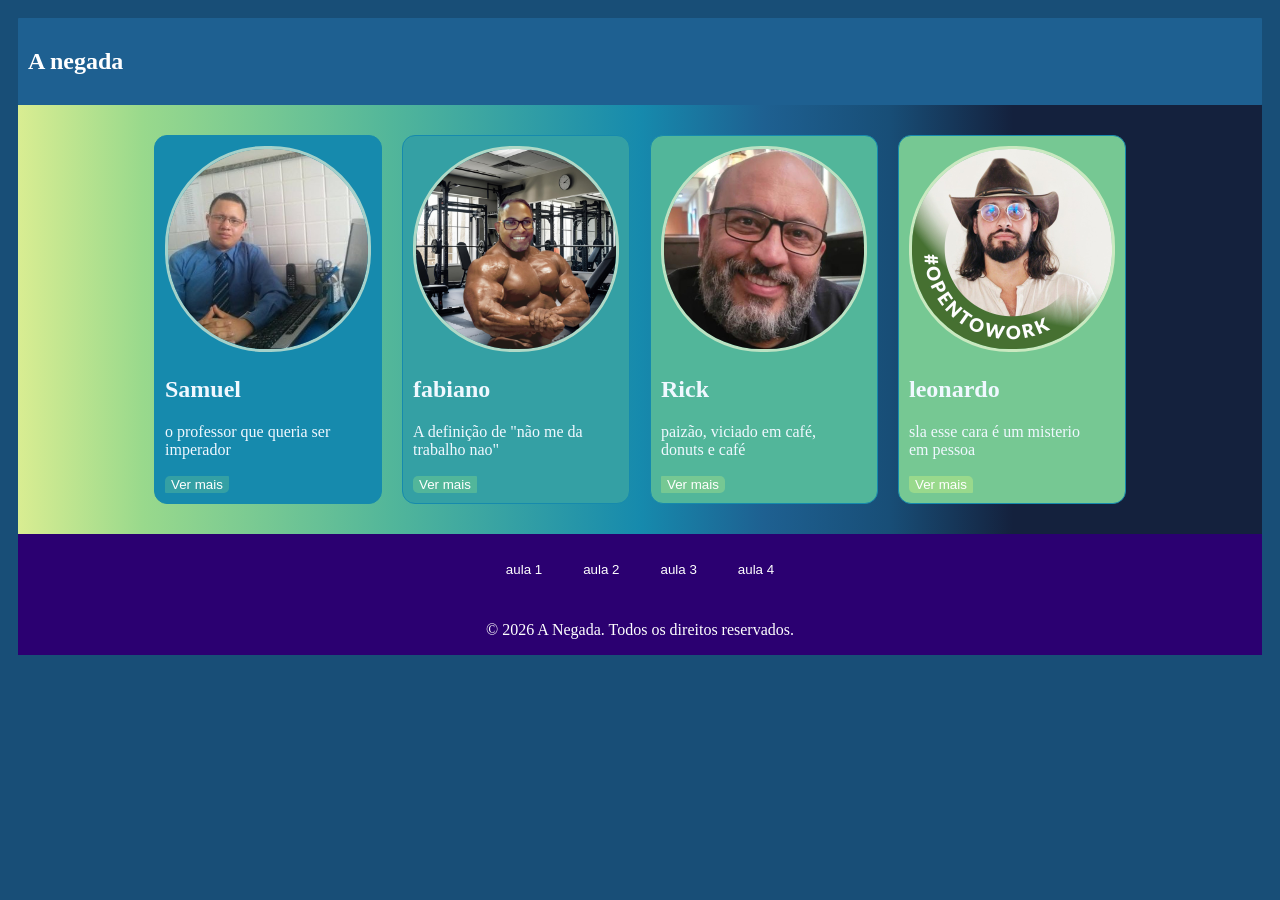
==== atividade0505/index.html @ 9534bae5 "Add files via upload" ====
<!DOCTYPE html>
<html lang="ptbr">
<head>
    <meta charset="UTF-8">
    <meta name="viewport" content="width=device-width, initial-scale=1.0">
    <link rel="stylesheet" href="style.css">
    <title>Document</title>
</head>
<body>
    <header>
        <section>
            <h1>A negada</h1>
        </section>
    </header>
    <main>
        <section id="section-1">
            <section class="card" id="card1">
                <img class="img" src="img/nego1.jpg" alt="">
                <h2>Samuel</h2>
                <p>o professor que queria ser <br> imperador</p>
                <a href=""><button id="cdbtn1">Ver mais</button></a>
            </section>
            <section class="card" id="card2">
                <img class="img" src="img/nego2.png" alt="">
                <h2>fabiano</h2>
                <p>A definição de "não me da  <br> trabalho nao"</p>
                <a href=""><button id="cdbtn2">Ver mais</button></a>
            </section>
            <section class="card" id="card3">
                <img class="img" src="img/nego3.jpg" alt="">
                <h2>Rick</h2>
                <p>paizão, viciado em café, <br>donuts e café</p>
                <a href=""><button id="cdbtn3">Ver mais</button></a>
            </section>
            <section class="card" id="card4">
                <img class="img" src="img/nego4.jpg" alt="">
                <h2>leonardo</h2>
                <p>sla esse cara é um misterio <br>em pessoa</p>
                <a href=""><button id="cdbtn4">Ver mais</button></a>
            </section>
        </section>
    </main>
    <footer id="footer">
        <section id="sct-ft1">
            <button  class="sct-ft1-item" id="sct-ft1-item1"><a href="">aula 1</a></button>
            <button  class="sct-ft1-item" id="sct-ft1-item2"><a href="">aula 2</a></button>
            <button  class="sct-ft1-item" id="sct-ft1-item3"><a href="">aula 3</a></button>
            <button  class="sct-ft1-item" id="sct-ft1-item4"><a href="">aula 4</a></button>
        </section>
        <section id="sct-ft2">
            <p>© 2026 A Negada. Todos os direitos reservados.</p>
        </section>
    </footer>
</body>
</html>
---- atividade0505/style.css ----
body{
    background-color: #184e77;
    color: cadetblue;
    font-family: comic sans MS;
    padding: 10px;
}
header{
    background-color: #1e6091;
    color: white;
    border-radius: 1px;
    padding: 10px;
}
#section-1{
    background: linear-gradient(90deg, #d9ed92 0%, #99d98c 10%, #76c893 20%, #52b69a 30%, #34a0a4 40%, #168aad 50%, #1e6091 60%,#184e77 70%,#14213d 80%, #14213d 90%), url(img/bg1.jpg);
    display: flex;
    justify-content: center;
    flex-direction:row;
    gap: 20px;
    padding: 30px;
}
.card{
    border: 1.5px solid #168aad;
    padding: 10px;
    border-radius: 13px;
}
#card1{
    background-color: #168aad;
    color: aliceblue;
}
#card2{
    background-color: #34a0a4;
    color: aliceblue;
}
#card3{
    background-color: #52b69a;
    color: aliceblue;
}
#card4{
    background-color: #76c893;
    color: aliceblue;
}
button{
    border: none;
}
#cdbtn1{
    background-color: #34a0a4;
    color: white;
    border-radius: 5px 1px 5px 1px;
}
#cdbtn2{
    background-color: #52b69a;
    color: white;
    border-radius: 5px 1px 1px 5px;
}
#cdbtn3{
    background-color: #76c893;
    color: white;
    border-radius: 1px 5px 5px 1px;
}
#cdbtn4{
    background-color: #99d98c;
    color: white;
    border-radius: 1px 5px 1px 5px;
}
footer{
    background-color: #2b0071;
    color: white;
    border-radius: none;
}

#sct-ft1{
    display: flex;
    flex-direction: row;
    color: white;
    padding: 25px;
    gap: 35px;
    justify-content: center;
}
.sct-ft1-item{
    background-color: #2b0071;
    padding: 3px;
}
.sct-ft1-item a{
    color: white;
    text-decoration: none;
}
#sct-ft2{
    display: flex;
    justify-content: center;    
}

.img{
    border:3px solid rgba(255, 254, 221, 0.616);
    width: 200px;
    height: 200px;
    border-radius: 100px;
}
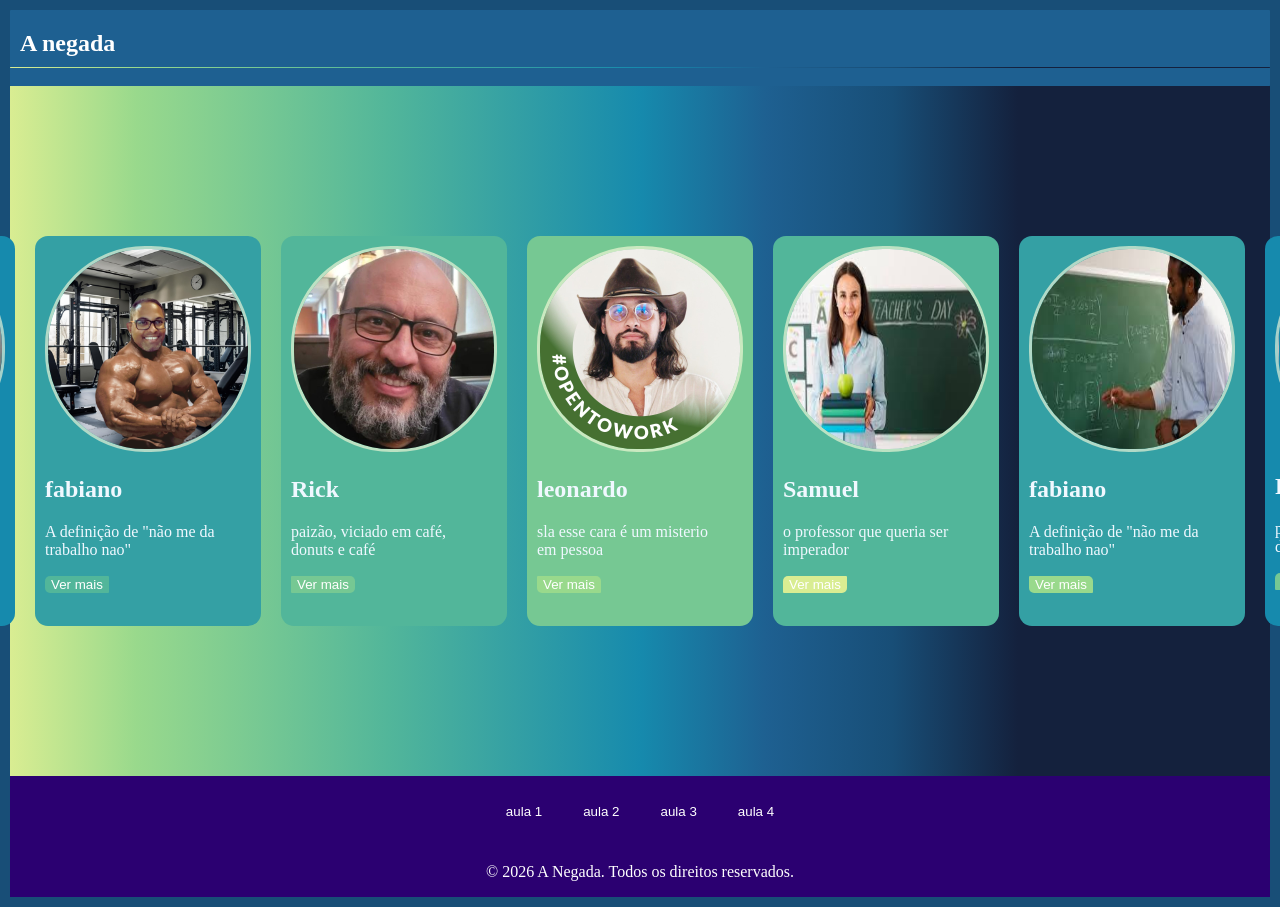
==== commit f894a4e0: "Add files via upload" ====
--- a/atividade0505/index.html
+++ b/atividade0505/index.html
@@ -10,6 +10,7 @@
     <header>
         <section>
             <h1>A negada</h1>
+            <hr>
         </section>
     </header>
     <main>
@@ -38,7 +39,26 @@
                 <p>sla esse cara é um misterio <br>em pessoa</p>
                 <a href=""><button id="cdbtn4">Ver mais</button></a>
             </section>
+            <section class="card" id="card5">
+                <img class="img" src="[data-uri]" alt="">
+                <h2>Samuel</h2>
+                <p>o professor que queria ser <br> imperador</p>
+                <a href=""><button id="cdbtn5">Ver mais</button></a>
+            </section>
+            <section class="card" id="card6">
+                <img class="img" src="[data-uri]" alt="">
+                <h2>fabiano</h2>
+                <p>A definição de "não me da  <br> trabalho nao"</p>
+                <a href=""><button id="cdbtn6">Ver mais</button></a>
+            </section>
+            <section class="card" id="card7">
+                <img class="img" src="https://encrypted-tbn0.gstatic.com/images?q=tbn:ANd9GcT37BXY4RTwM3s8_jLnmp3pNFXjFggwrkHEMQ&s" alt="">
+                <h2>Rick</h2>
+                <p>paizão, viciado em café, <br>donuts e café</p>
+                <a href=""><button id="cdbtn7">Ver mais</button></a>
+            </section>
         </section>
+        
     </main>
     <footer id="footer">
         <section id="sct-ft1">
--- a/atividade0505/style.css
+++ b/atividade0505/style.css
@@ -3,23 +3,36 @@
     color: cadetblue;
     font-family: comic sans MS;
     padding: 10px;
+    margin: 0px;
 }
 header{
     background-color: #1e6091;
     color: white;
     border-radius: 1px;
-    padding: 10px;
+    padding-block: 10px;
+}
+h1{
+    margin: 10px;
+}
+hr{
+    border:none;
+    height: 1px;
+    background: linear-gradient(90deg, #d9ed92 0%, #99d98c 10%, #76c893 20%, #52b69a 30%, #34a0a4 40%, #168aad 50%, #1e6091 60%,#184e77 70%,#14213d 80%, #14213d 90%), url(img/bg1.jpg);
+    border-radius: 100px;
 }
 #section-1{
     background: linear-gradient(90deg, #d9ed92 0%, #99d98c 10%, #76c893 20%, #52b69a 30%, #34a0a4 40%, #168aad 50%, #1e6091 60%,#184e77 70%,#14213d 80%, #14213d 90%), url(img/bg1.jpg);
     display: flex;
     justify-content: center;
+    align-items: center;
     flex-direction:row;
     gap: 20px;
     padding: 30px;
+    height: 70vh;
 }
 .card{
-    border: 1.5px solid #168aad;
+    width: 300px;
+    height: 370px;
     padding: 10px;
     border-radius: 13px;
 }
@@ -37,6 +50,18 @@
 }
 #card4{
     background-color: #76c893;
+    color: aliceblue;
+}
+#card5{
+    background-color: #52b69a;
+    color: aliceblue;
+}
+#card6{
+    background-color: #34a0a4;
+    color: aliceblue;
+}
+#card7{
+    background-color: #168aad;
     color: aliceblue;
 }
 button{
@@ -62,9 +87,24 @@
     color: white;
     border-radius: 1px 5px 1px 5px;
 }
+#cdbtn5{
+    background-color: #d9ed92;
+    color: white;
+    border-radius: 5px 1px 5px 1px;
+}
+#cdbtn6{
+    background-color: #99d98c;
+    color: rgb(255, 255, 255);
+    border-radius: 1px 5px 1px 5px;
+}
+#cdbtn7{
+    background-color: #76c893;
+    color: rgb(255, 255, 255);
+    border-radius: 5px 1px 5px 1px;
+}
 footer{
     background-color: #2b0071;
-    color: white;
+    color: rgb(255, 255, 255);
     border-radius: none;
 }
 
